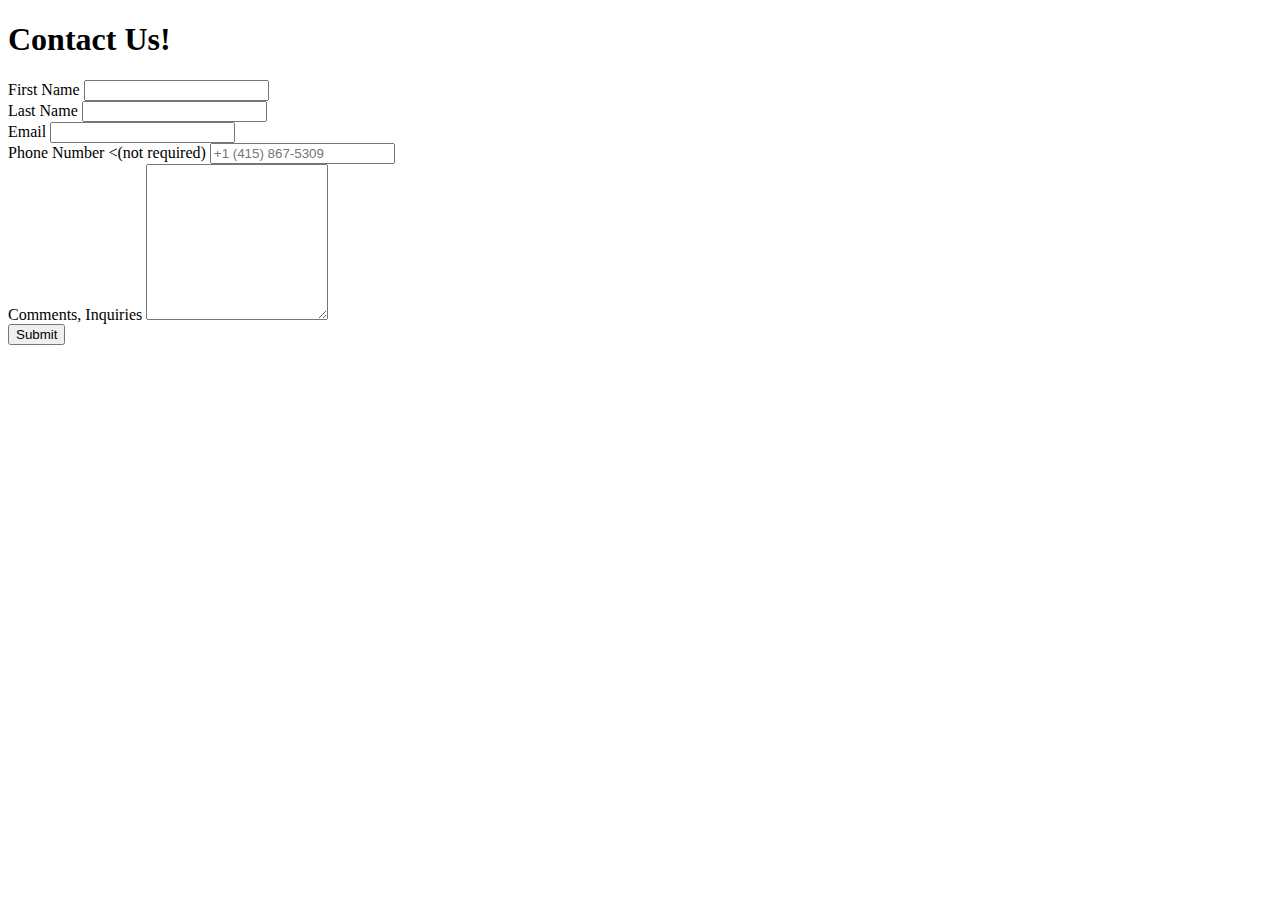
==== form.html @ 56fe79fb "Add files via upload" ====
<!doctype html>
<html lang="en">
  <head>
    <meta charset="utf-8">
    <meta name="viewport" content="width=device-width, initial-scale=1">
    <title>Contact demo</title>
    <link href="https://cdn.jsdelivr.net/npm/bootstrap@5.2.3/dist/css/bootstrap.min.css" rel="stylesheet" integrity="sha384-rbsA2VBKQhggwzxH7pPCaAqO46MgnOM80zW1RWuH61DGLwZJEdK2Kadq2F9CUG65" crossorigin="anonymous">
  </head>
  <body>
    <div class="container mt-5">
      <h1>Contact Us!</h1>

      <form class="row g-3" action="https://formsubmit.co/dreiabmab@gmail.com">

        <div class="col-md-6">
          <label for="firstName" class="form-lable">First Name</label>
          <input type="text" class="form-control" id="firstName" required>
        </div>

        <div class="col-md-6">
          <label for="lastName" class="form-lable">Last Name</label>
          <input type="text" class="form-control" id="lastName" required>
        </div>

        <div class="col-md-8">
          <label for="emailInfo" class="form-label">Email</label>
          <input type="email" class="form-control" id="emailInfo" required>
        </div>

        <div class="col-md-4">
          <label for="phoneNumber" class="form-label">Phone Number <(not required)</label>
          <input type="text" class="form-control" id="phoneNumber" placeholder="+1 (415) 867-5309">
        </div>

        <div class="col-md-12">
          <label for="comments" class="form-label">Comments, Inquiries</label>
          <textarea class="form-control" id="comments cols="30" rows="10" required></textarea>
        </div>

        <div class="col-md-12">
          <button type="submit" class="btn btn-primary">Submit</button>
        </div>
      </form>
    </div>

    <script src="https://cdn.jsdelivr.net/npm/bootstrap@5.2.3/dist/js/bootstrap.bundle.min.js" integrity="sha384-kenU1KFdBIe4zVF0s0G1M5b4hcpxyD9F7jL+jjXkk+Q2h455rYXK/7HAuoJl+0I4" crossorigin="anonymous"></script>
  </body>
</html>
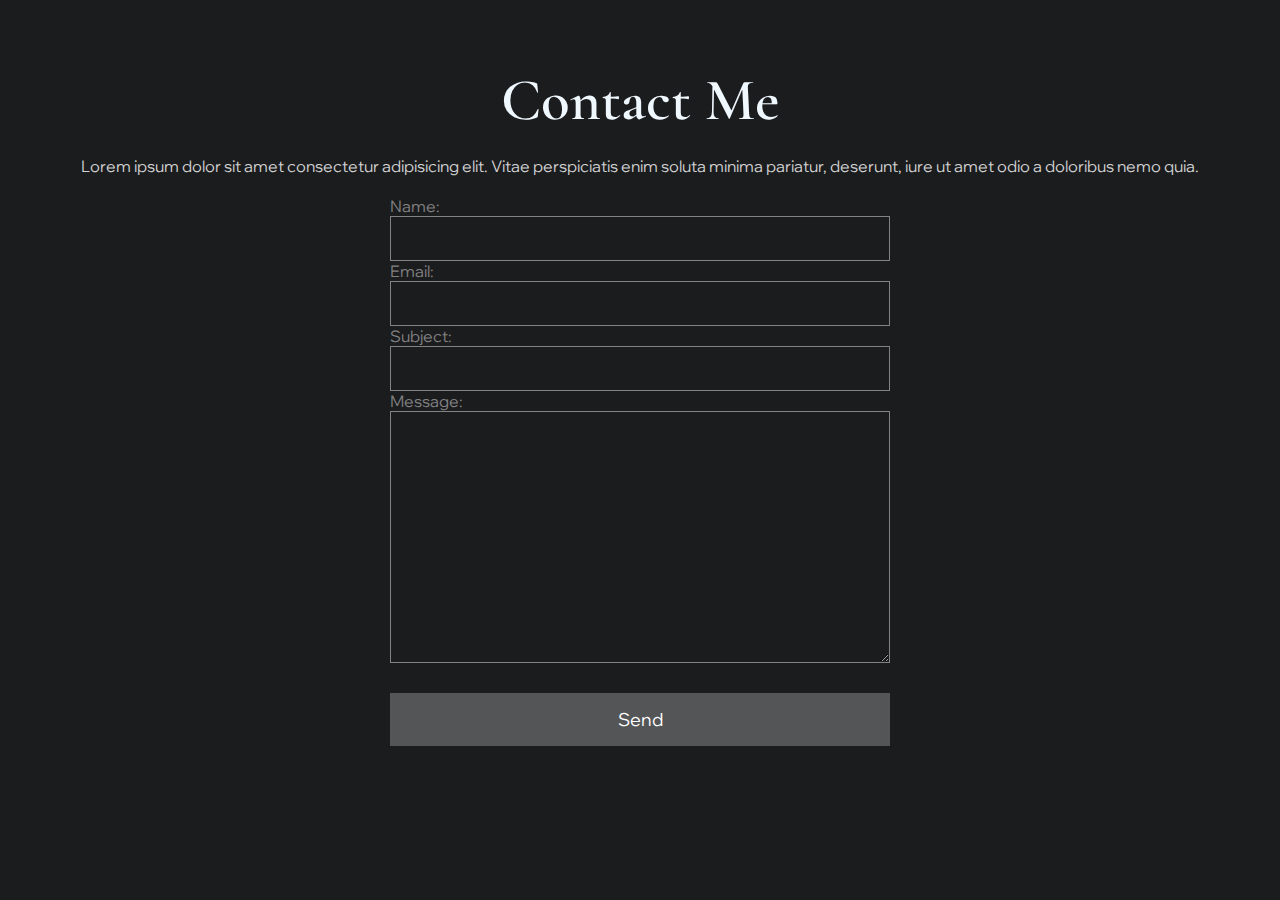
==== commit 9b325aaf: "Add files via upload" ====
--- a/form.html
+++ b/form.html
@@ -1,48 +1,36 @@
-<!doctype html>
+<!DOCTYPE html>
 <html lang="en">
-  <head>
-    <meta charset="utf-8">
-    <meta name="viewport" content="width=device-width, initial-scale=1">
-    <title>Contact demo</title>
-    <link href="https://cdn.jsdelivr.net/npm/bootstrap@5.2.3/dist/css/bootstrap.min.css" rel="stylesheet" integrity="sha384-rbsA2VBKQhggwzxH7pPCaAqO46MgnOM80zW1RWuH61DGLwZJEdK2Kadq2F9CUG65" crossorigin="anonymous">
-  </head>
-  <body>
-    <div class="container mt-5">
-      <h1>Contact Us!</h1>
+<head>
+  <meta charset="UTF-8">
+  <meta http-equiv="X-UA-Compatible" content="IE=edge">
+  <meta name="viewport" content="width=device-width, initial-scale=1.0">
+  <title>Contact form using php</title>
 
-      <form class="row g-3" action="https://formsubmit.co/dreiabmab@gmail.com">
+  <link rel="preconnect" href="https://fonts.googleapis.com">
+  <link rel="preconnect" href="https://fonts.gstatic.com" crossorigin>
+  <link href="https://fonts.googleapis.com/css2?family=Cormorant+Garamond:ital,wght@0,300;0,400;0,500;0,600;0,700;1,300;1,400;1,500;1,600;1,700&family=Libre+Baskerville:ital,wght@0,400;0,700;1,400&family=Wix+Madefor+Display:wght@400;500;600;700;800&display=swap" rel="stylesheet">
 
-        <div class="col-md-6">
-          <label for="firstName" class="form-lable">First Name</label>
-          <input type="text" class="form-control" id="firstName" required>
-        </div>
+  <link rel="stylesheet" href="./style.css">
+</head>
+<body>
+  <div class="container">
+    <h1>Contact Me</h1>
+    <p>Lorem ipsum dolor sit amet consectetur adipisicing elit. Vitae perspiciatis enim soluta minima pariatur, deserunt, iure ut amet odio a doloribus nemo quia.</p>
+    <form action="send-email.php" method="POST">
+      <label for="name">Name:</label>
+      <input type="text" name="name" id="name">
 
-        <div class="col-md-6">
-          <label for="lastName" class="form-lable">Last Name</label>
-          <input type="text" class="form-control" id="lastName" required>
-        </div>
+      <label for="email">Email:</label>
+      <input type="email" name="email" id="email">
 
-        <div class="col-md-8">
-          <label for="emailInfo" class="form-label">Email</label>
-          <input type="email" class="form-control" id="emailInfo" required>
-        </div>
+      <label for="subject">Subject:</label>
+      <input type="text" name="subject" id="subject">
 
-        <div class="col-md-4">
-          <label for="phoneNumber" class="form-label">Phone Number <(not required)</label>
-          <input type="text" class="form-control" id="phoneNumber" placeholder="+1 (415) 867-5309">
-        </div>
+      <label for="message">Message:</label>
+      <textarea name="message" id="message" cols="30" rows="10"></textarea>
 
-        <div class="col-md-12">
-          <label for="comments" class="form-label">Comments, Inquiries</label>
-          <textarea class="form-control" id="comments cols="30" rows="10" required></textarea>
-        </div>
-
-        <div class="col-md-12">
-          <button type="submit" class="btn btn-primary">Submit</button>
-        </div>
-      </form>
-    </div>
-
-    <script src="https://cdn.jsdelivr.net/npm/bootstrap@5.2.3/dist/js/bootstrap.bundle.min.js" integrity="sha384-kenU1KFdBIe4zVF0s0G1M5b4hcpxyD9F7jL+jjXkk+Q2h455rYXK/7HAuoJl+0I4" crossorigin="anonymous"></script>
-  </body>
+      <input type="submit" value="Send">
+    </form>
+  </div>
+</body>
 </html>--- a/style.css
+++ b/style.css
@@ -0,0 +1,99 @@
+* {
+  margin: 0;
+  padding: 0;
+  box-sizing: border-box;
+
+}
+
+body {
+  background-color: #1b1c1e;
+  text-align: center;
+}
+
+:root {
+  --font-fam-header: 'Cormorant Garamond', serif;
+  --font-fam-header-second: 'Libre Baskerville', serif;
+  --font-fam-normalText: 'Wix Madefor Display', sans-serif;
+}
+
+h1 {
+  font-family: var(--font-fam-header);
+  font-size: 59px;
+  color: aliceblue;
+  font-weight: 600;
+  padding-bottom: 20px;
+}
+
+p {
+  color: #d2d2d2;
+}
+
+p,
+label,
+input,
+textarea {
+  font-family: var(--font-fam-normalText);
+}
+
+.container {
+  max-width: 1320px;
+  margin: 0 auto;
+  padding: 5%;
+}
+
+form {
+  max-width: 500px;
+  margin: 0 auto;
+  text-align: left;
+  padding: 20px 0;
+}
+
+label,
+input,
+textarea {
+  display: block;
+  margin: 0 auto;
+  width: 100%;
+  color: #828282;
+}
+
+input,
+textarea {
+  background-color: transparent;
+  border: #828282 1px solid;
+  color: #fff;
+  font-size: 18px;
+  padding: 10px;
+}
+
+input:focus,
+textarea:focus {
+  outline: 1px solid rgb(232, 105, 51);
+}
+
+input[type=submit] {
+  background-color: #545557;
+  padding: 15px 0;
+  color: white;
+  font-size: 18px;
+  border: none !important;
+  margin-top: 30px;
+  cursor: pointer !important;
+  transition: all 300ms ease-in-out;
+}
+
+input[type=submit]:hover {
+
+  background-color: rgb(232, 105, 51);
+  font-weight: 600;
+  letter-spacing: 2px;
+}
+
+a {
+  color: #828282;
+  font-style: italic;
+}
+
+a:hover {
+  color: #fff;
+}